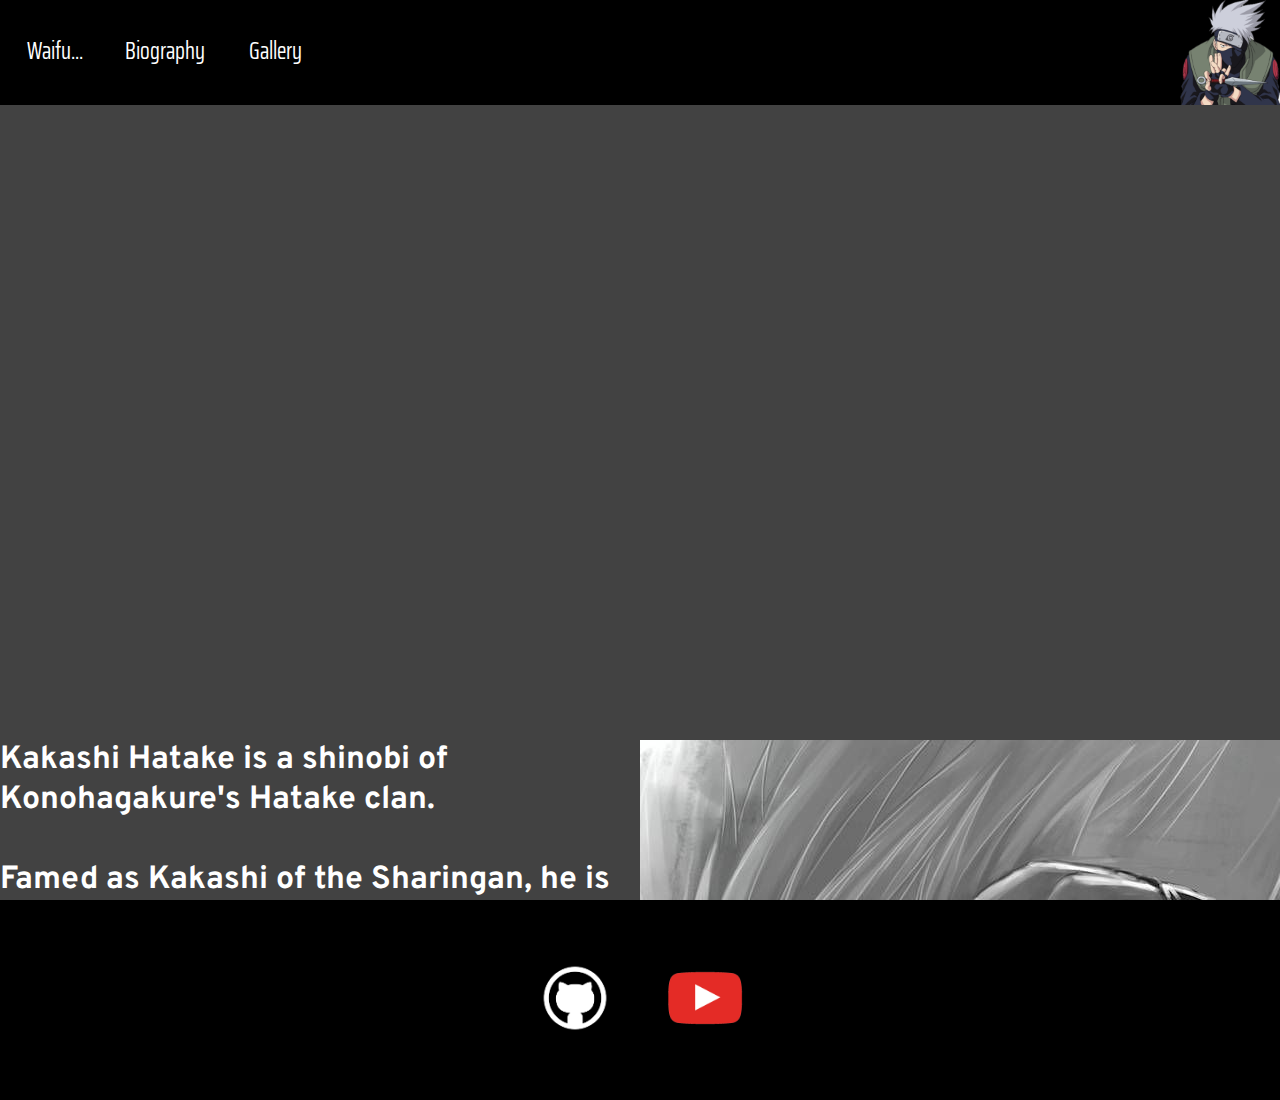
==== index.html @ e4fa2686 "First Release" ====
<!DOCTYPE html>
<html lang="en" dir="ltr">
  <head>
    <meta charset="utf-8">
    <!-- <base target="_blank"> -->
    <link rel="stylesheet" href="./css/master.css">

    <!-- Saira Condensed -->
    <link rel="stylesheet" href="https://fonts.googleapis.com/css2?family=Saira+Condensed:wght@500&display=swap">

    <!-- Overpass -->
    <link rel="stylesheet" href="https://fonts.googleapis.com/css2?family=Overpass:wght@100&display=swap">

    <title>Kakashi Hatake</title>
  </head>
  <body>
    <header>
      <div class="waifu">
        Waifu...
      </div>
      <div class="biography"><a>
        Biography
      </a>
      </div>
      <div class="gallery">
        <a>
        Gallery
        </a>
      </div>
      <img src="./pictures/KakashiIcon.png" alt="icon">
    </header>
    <main>
      <div class="bio">
        Kakashi Hatake is a shinobi of Konohagakure's Hatake clan.
        <br><br>
        Famed as Kakashi of the Sharingan, he is one of Konoha's most talented ninja,
        regularly looked to for advice and leadership despite his personal dislike of responsibility.
        <br><br>
        To his students on Team 7, Kakashi emphasises the importance of teamwork;
        he himself received this lesson, along with the Sharingan,
        from his childhood friend, Obito Uchiha.
        <br><br>
        After the Fourth Shinobi World War, Kakashi becomes Konoha's Sixth
        Hokage.
      </div>
      <div class="picture-container">
        <img src="./pictures/Kakashi.jpg" alt="">
      </div>

    </main>
    <footer>
      <div class="github-icon">
        <a href="https://www.github.com/AAgzamov"><img src="./pictures/GitHubIcon.png" alt=""></a>
      </div>
      <div class="youtube-icon">
        <a href="https://www.youtube.com/channel/UCObN423Uc3ZlefU5WxhTaUA"><img src="./pictures/YouTubeIcon.png" alt=""></a>
      </div>
    </footer>


    <!-- <div class="audioController">
      <div class="playIcon">
        <img src="./pictures/playIcon.png" alt="">
      </div>
      <div class="stopIcon">

      </div>
    </div> -->
    <script type="text/javascript" src="./js/script.js"></script>
  </body>
</html>
---- css/master.css ----
/* @keyframes headerAppear {
  from{
    left: 50%;
    right: 50%;
  }
  to{
    left: 0%;
    right: 0%;
  }
} */

@keyframes bioTextAppear {
  from{
    padding-top: 50%;
  }
  to{
    padding-top: 12px;
  }
}

@keyframes imgAppear {
  from{
    padding-top: 100%;
  }
  to {
    padding-top: 0px;
  }
}

*{
  color: white;
  transition: .8s;
  scroll-behavior: smooth;
}
*::moz-selection{
  color: black;
  background: white;
}
*::selection{
  color: black;
  background: white;
}

body{
  margin: 0px;
  background-color: rgb(66, 66, 66);
}

body::-webkit-scrollbar{
  display: none;
}


header{
  font-family: "Saira Condensed", sans-serif;
  font-size: 22px;
  position: sticky;
  top: 0px;
  background-color: rgba(0, 0, 0, .7);
  display: flex;
  width: 100%;
  height: 100px;
  text-align: center;
  box-sizing: border-box;

  z-index: 1;
  flex-direction: row;

  /* animation-name: headerAppear;
  animation-fill-mode: forwards;
  animation-duration: 3s; */

}

header:hover{
  transform: scaleY(1.1);
  background-color: rgba(0, 0, 0, 1)
}

header div{
  /* border: 2px solid red; */
  width: 100px;
  margin: 5px;
  display: flex;
  justify-content: center;
  align-items: center;

  box-sizing: border-box;
}

header div:hover{
  /* cursor: pointer; */
  color: #8f8f8f;
  transform: translate(5px, 5px) skew(-5deg, -2deg);
}

header div a:hover{
  cursor: pointer;
}

div.waifu:hover{
  cursor: help;
  transform: rotate(360deg);
}

header img{
  /* border: 2px solid red; */
  width: 100px;
  height: 100px;
  margin-left: auto;
}

header img:hover{
  transform: scale(1.6, 1.5) translate(-20px, 20px);
}

main{
  display: flex;
  flex-direction: row;
  width: 100%;
  height: 800px;
  /* border: 2px dotted blue; */
  /* background-color: black; */
  box-sizing: border-box;

}

main div{
  flex-grow: 1;
  /* border: 2px solid red; */
  width: 300px;
  overflow: hidden;
}

main div.bio{
  font-family: "Overpass", sans-serif;
  font-weight: bold;
  font-size: 200%;
  padding-top: 50%;

  animation-name: bioTextAppear;
  animation-duration: 1s;
  animation-fill-mode: forwards;
}

main div.picture-container img{
  width: auto;
  height: auto;
  padding-top: 100%;

  animation-name: imgAppear;
  animation-duration: 1s;
  animation-fill-mode: forwards;
}

main div.picture-container:hover{
  cursor: pointer;
  transform: translate(-20px, 20px);
  transition-duration: .3s;
  transition-delay: .2s;
  transition-timing-function: ease-out;
  box-shadow: -5px -5px 5px black;
}



footer{
  display: flex;
  width: 100%;
  height: 200px;
  /* border: 2px solid green; */
  background-color: black;
  box-sizing: border-box;
  flex-direction: row;
  justify-content: center;
  align-items: center;
}
footer div{
  margin: 15px;
}
footer div img:hover{
  cursor: pointer;
}

.github-icon img{
  width: 100px;
  height: 100px;
}

.youtube-icon img{
  width: 100px;
  height: 100px;
}


.popup{
  font-family: "Overpass", sans-serif;
  font-weight: bolder;
  font-size: 140%;
  width: 50%;
  height: 50%;
  /* width: 100vw;
  height: 100vh; */
  background-color: rgba(0, 0, 0, .85);
  border: 3px dashed rgb(99, 31, 35);
  border-radius: 20px;
  position: absolute;
  display: flex;
  top: 25%;
  left: 25%;
  z-index: 1;
  visibility: hidden;


  align-items: center;
  justify-content: center;
  transform: none;
}

a{
  text-decoration: none;
  color: inherit;
}

/* div.audioController{
  display: flex;
  flex-direction: column;
  width: 5vw;
  height: 13vh;
  position: fixed;
  bottom: 0;
  right: 0;
  background-color: black;
  opacity: 0.5;
  border: 2px solid white;
  border-radius: 20px 20px 0 0;
  align-items: center;
}
div.audioController:hover{
  opacity: 1;
}
div.audioController img{
  width: 80%;
  border: 2px solid red;
  margin-left: 10%;
  margin-top: 15%;
}
div.audioController img:hover{
  cursor: pointer;
} */
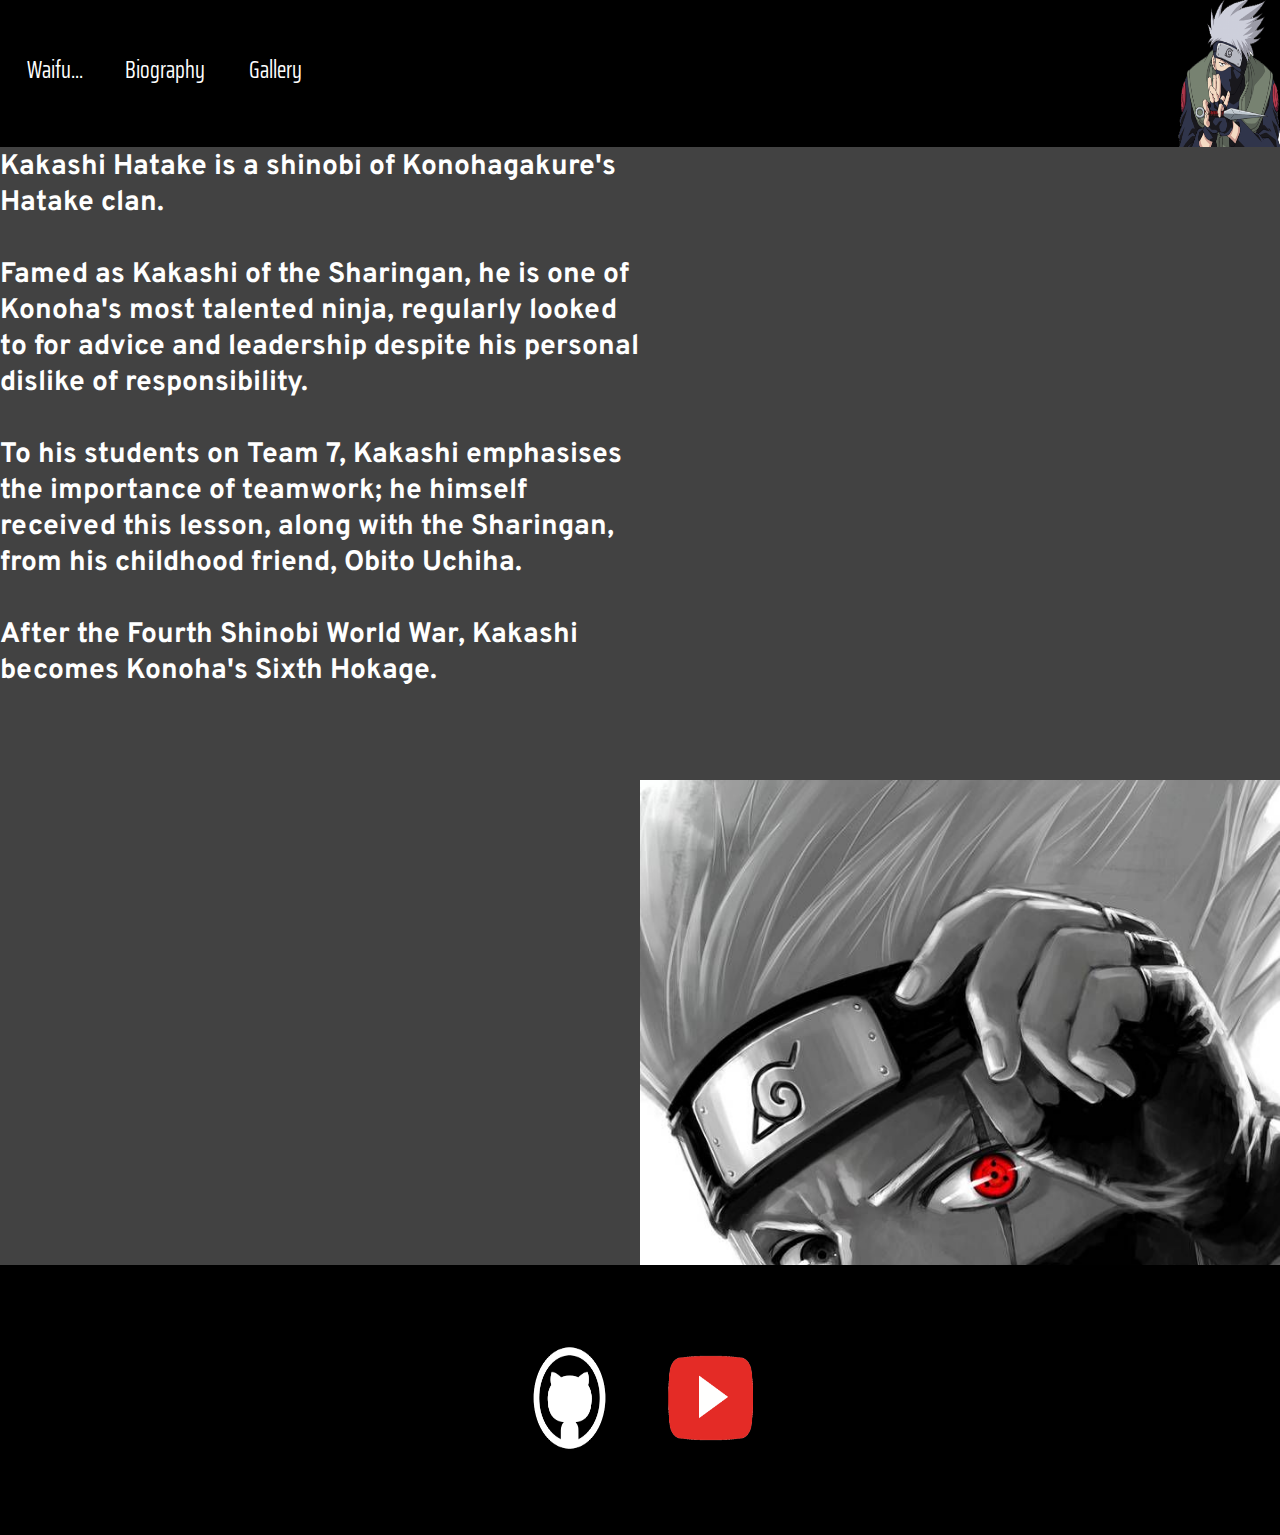
==== commit 374e8582: "made fully responsive" ====
--- a/index.html
+++ b/index.html
@@ -56,16 +56,6 @@
         <a href="https://www.youtube.com/channel/UCObN423Uc3ZlefU5WxhTaUA"><img src="./pictures/YouTubeIcon.png" alt=""></a>
       </div>
     </footer>
-
-
-    <!-- <div class="audioController">
-      <div class="playIcon">
-        <img src="./pictures/playIcon.png" alt="">
-      </div>
-      <div class="stopIcon">
-
-      </div>
-    </div> -->
     <script type="text/javascript" src="./js/script.js"></script>
   </body>
 </html>
--- a/css/master.css
+++ b/css/master.css
@@ -1,14 +1,3 @@
-/* @keyframes headerAppear {
-  from{
-    left: 50%;
-    right: 50%;
-  }
-  to{
-    left: 0%;
-    right: 0%;
-  }
-} */
-
 @keyframes bioTextAppear {
   from{
     padding-top: 50%;
@@ -53,23 +42,18 @@
 
 header{
   font-family: "Saira Condensed", sans-serif;
-  font-size: 22px;
+  font-size: 1.7vw;
   position: sticky;
   top: 0px;
   background-color: rgba(0, 0, 0, .7);
   display: flex;
   width: 100%;
-  height: 100px;
+  height: 15.5vh;
   text-align: center;
   box-sizing: border-box;
 
   z-index: 1;
   flex-direction: row;
-
-  /* animation-name: headerAppear;
-  animation-fill-mode: forwards;
-  animation-duration: 3s; */
-
 }
 
 header:hover{
@@ -79,8 +63,8 @@
 
 header div{
   /* border: 2px solid red; */
-  width: 100px;
-  margin: 5px;
+  width: 8%;
+  margin: 0.3%;
   display: flex;
   justify-content: center;
   align-items: center;
@@ -105,8 +89,8 @@
 
 header img{
   /* border: 2px solid red; */
-  width: 100px;
-  height: 100px;
+  width: 8vw;
+  height: 100%;
   margin-left: auto;
 }
 
@@ -118,7 +102,7 @@
   display: flex;
   flex-direction: row;
   width: 100%;
-  height: 800px;
+  height: 125vh;
   /* border: 2px dotted blue; */
   /* background-color: black; */
   box-sizing: border-box;
@@ -128,15 +112,15 @@
 main div{
   flex-grow: 1;
   /* border: 2px solid red; */
-  width: 300px;
+  width: 100%;
   overflow: hidden;
 }
 
 main div.bio{
   font-family: "Overpass", sans-serif;
   font-weight: bold;
-  font-size: 200%;
-  padding-top: 50%;
+  font-size: 2.2vw;
+  padding-top: 1vh;
 
   animation-name: bioTextAppear;
   animation-duration: 1s;
@@ -144,7 +128,7 @@
 }
 
 main div.picture-container img{
-  width: auto;
+  width: 50vw;
   height: auto;
   padding-top: 100%;
 
@@ -162,12 +146,10 @@
   box-shadow: -5px -5px 5px black;
 }
 
-
-
 footer{
   display: flex;
   width: 100%;
-  height: 200px;
+  height: 30vh;
   /* border: 2px solid green; */
   background-color: black;
   box-sizing: border-box;
@@ -175,46 +157,23 @@
   justify-content: center;
   align-items: center;
 }
+
 footer div{
-  margin: 15px;
-}
+  margin: 1vw;
+}
+
 footer div img:hover{
   cursor: pointer;
 }
 
 .github-icon img{
-  width: 100px;
-  height: 100px;
+  width: 9vw;
+  height: 18vh;
 }
 
 .youtube-icon img{
-  width: 100px;
-  height: 100px;
-}
-
-
-.popup{
-  font-family: "Overpass", sans-serif;
-  font-weight: bolder;
-  font-size: 140%;
-  width: 50%;
-  height: 50%;
-  /* width: 100vw;
-  height: 100vh; */
-  background-color: rgba(0, 0, 0, .85);
-  border: 3px dashed rgb(99, 31, 35);
-  border-radius: 20px;
-  position: absolute;
-  display: flex;
-  top: 25%;
-  left: 25%;
-  z-index: 1;
-  visibility: hidden;
-
-
-  align-items: center;
-  justify-content: center;
-  transform: none;
+  width: 9vw;
+  height: 18vh;
 }
 
 a{
@@ -222,29 +181,41 @@
   color: inherit;
 }
 
-/* div.audioController{
-  display: flex;
-  flex-direction: column;
-  width: 5vw;
-  height: 13vh;
-  position: fixed;
-  bottom: 0;
-  right: 0;
-  background-color: black;
-  opacity: 0.5;
-  border: 2px solid white;
-  border-radius: 20px 20px 0 0;
-  align-items: center;
-}
-div.audioController:hover{
-  opacity: 1;
-}
-div.audioController img{
-  width: 80%;
-  border: 2px solid red;
-  margin-left: 10%;
-  margin-top: 15%;
-}
-div.audioController img:hover{
-  cursor: pointer;
-} */
+@media (orientation: portrait) {
+  header {
+    font-size: 15px;
+    height: 15vh;
+  }
+  header div {
+    width: auto;
+    margin: 5px;
+  }
+  header img {
+    width: auto;
+  }
+  header img:hover {
+    transform: translate(-10px, 10px);
+  }
+  main {
+    height: 70vh;
+  }
+  main div.bio {
+    font-size: 15px;
+    overflow: auto;
+  }
+  main div.picture-container img {
+    height: 70vh;
+  }
+  footer {
+    height: 15vh;
+  }
+  footer div {
+    margin: 10px;
+  }
+  .github-icon img{
+    height: 7vh;
+  }
+  .youtube-icon img{
+    height: 7vh;
+  }
+}
